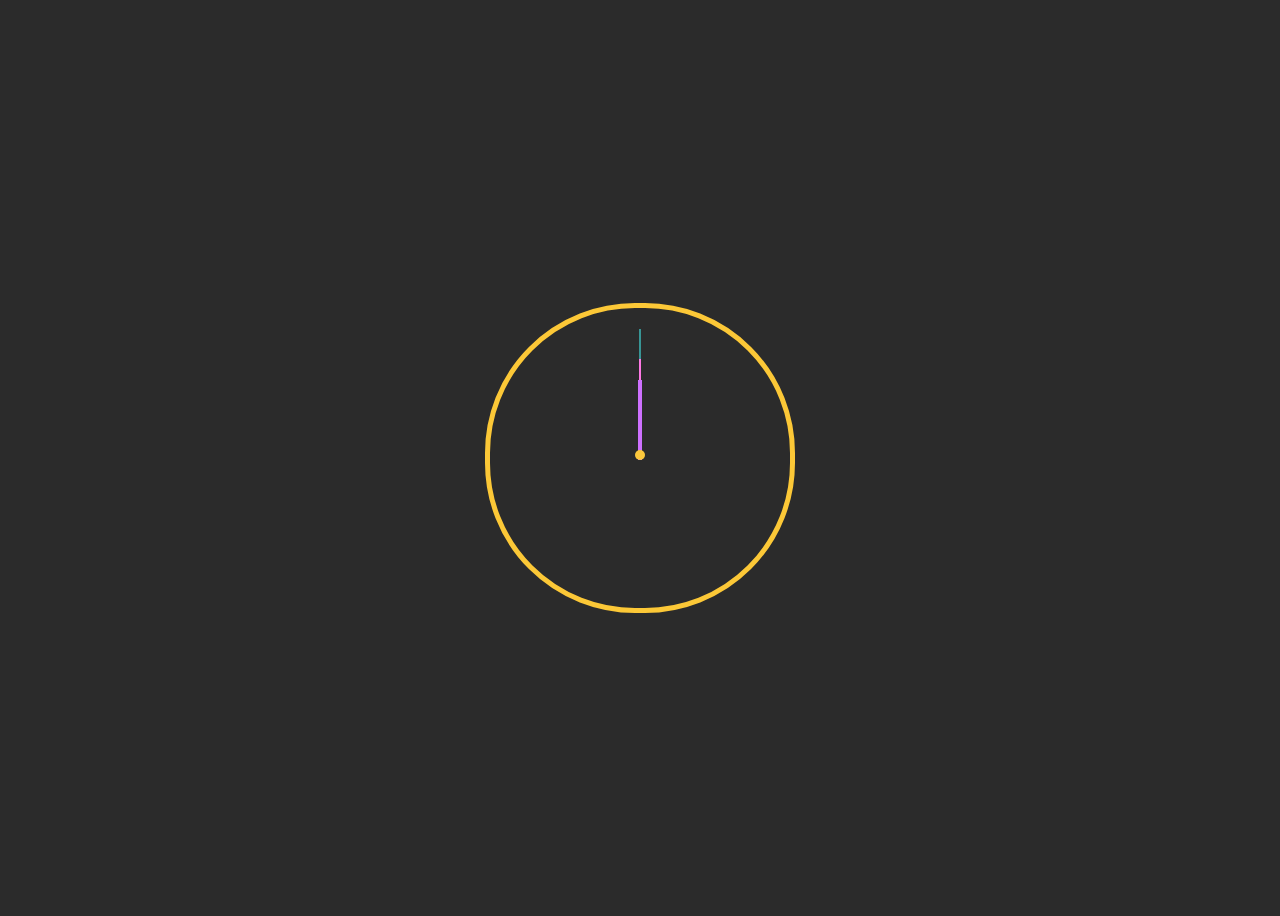
==== analog_clock/index.html @ 6bd83d8a "First commit" ====
<!DOCTYPE html>
<html lang="en">
  <head>
    <meta charset="UTF-8" />
    <meta name="viewport" content="width=device-width, initial-scale=1.0" />
    <link rel="stylesheet" href="styles.css" />
    <title>Analog Clock</title>
  </head>
  <body>
    <main class="clock">
      <div id="seconds-hand"></div>
      <div id="minutes-hand"></div>
      <div id="hours-hand"></div>
      <div id="center"></div>
    </main>
    <script src="script.js"></script>
  </body>
</html>
---- analog_clock/styles.css ----
body {
  display: flex;
  justify-content: center;
  align-items: center;
  height: 100vh;
  background-color: rgb(43, 43, 43);
}

.clock {
  position: absolute;
  height: 300px;
  width: 300px;
  border-radius: 150px;
  border: 5px solid rgb(252, 200, 55);
}
#seconds-hand {
  position: absolute;
  height: 130px;
  width: 2px;
  background-color: rgb(70, 255, 255);
  left: 49.6%;
  bottom: 149px;
  opacity: 50%;
}
#minutes-hand {
  position: absolute;
  height: 100px;
  width: 2px;
  background-color: rgb(253, 120, 227);
  left: 49.6%;
  bottom: 149px;
}
#hours-hand {
  position: absolute;
  height: 80px;
  width: 4px;
  background-color: rgb(205, 112, 255);
  left: 49.3%;
  bottom: 148px;
}
#center {
  position: absolute;
  height: 10px;
  width: 10px;
  border-radius: 50%;
  background-color: rgb(252, 200, 60);
  left: 48.3%;
  bottom: 49.3%;
}
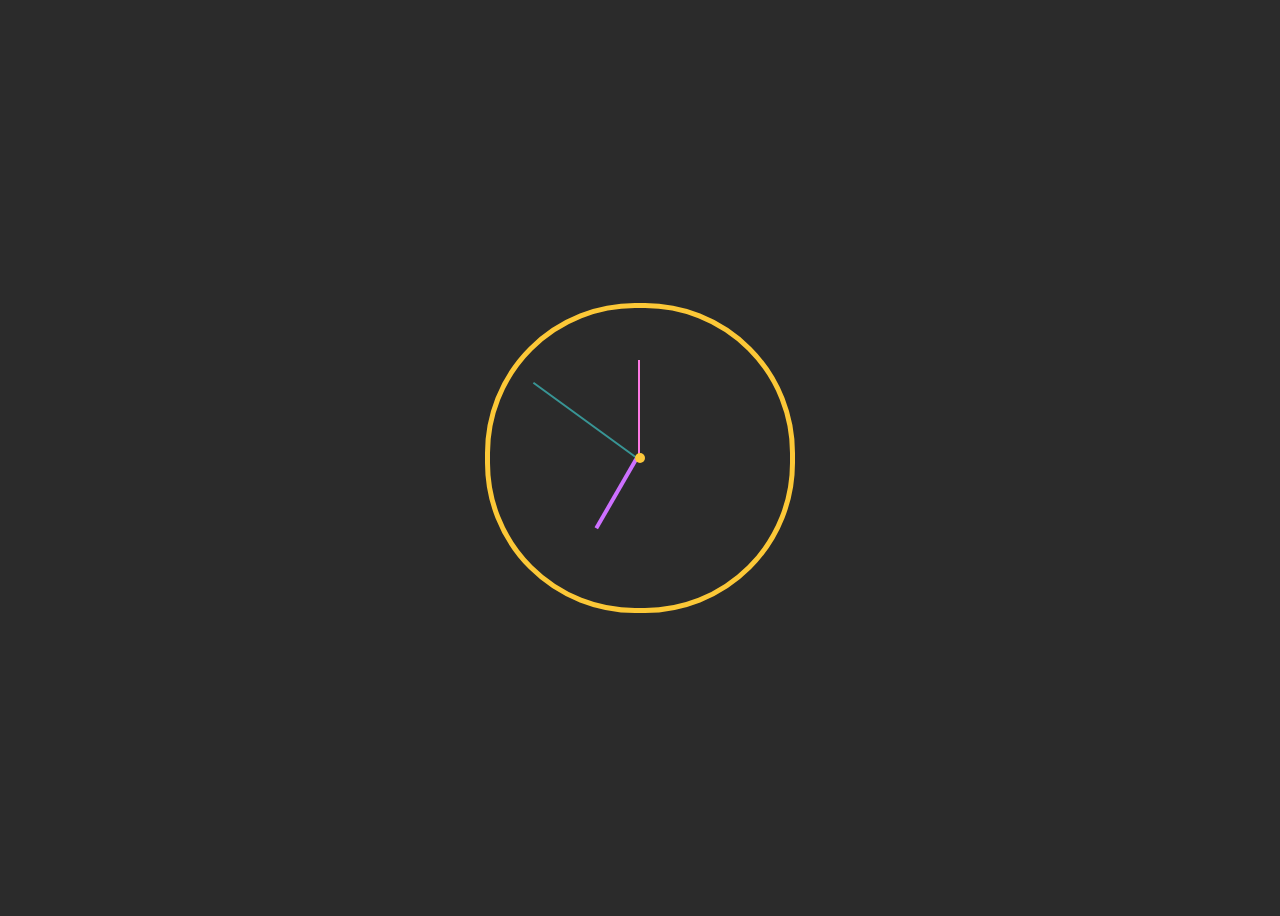
==== commit b56d7833: "html design elements" ====
--- a/analog_clock/index.html
+++ b/analog_clock/index.html
@@ -12,6 +12,13 @@
       <div id="minutes-hand"></div>
       <div id="hours-hand"></div>
       <div id="center"></div>
+
+      <!-- <section id="number">
+        <div id="top">12</div>
+        <div id="righ">3</div>
+        <div id="bottom">6</div>
+        <div id="left">9</div>
+      </section> -->
     </main>
     <script src="script.js"></script>
   </body>
--- a/analog_clock/styles.css
+++ b/analog_clock/styles.css
@@ -18,17 +18,19 @@
   height: 130px;
   width: 2px;
   background-color: rgb(70, 255, 255);
-  left: 49.6%;
-  bottom: 149px;
+  left: 49.3%;
+  bottom: 49.3%;
   opacity: 50%;
+  transform-origin: 0 100%;
 }
 #minutes-hand {
   position: absolute;
   height: 100px;
   width: 2px;
   background-color: rgb(253, 120, 227);
-  left: 49.6%;
-  bottom: 149px;
+  left: 49.3%;
+  bottom: 49.3%;
+  transform-origin: 0 100%;
 }
 #hours-hand {
   position: absolute;
@@ -36,7 +38,8 @@
   width: 4px;
   background-color: rgb(205, 112, 255);
   left: 49.3%;
-  bottom: 148px;
+  bottom: 49.3%;
+  transform-origin: 0 100%; //This will make all transitions start from the center.
 }
 #center {
   position: absolute;
@@ -45,5 +48,5 @@
   border-radius: 50%;
   background-color: rgb(252, 200, 60);
   left: 48.3%;
-  bottom: 49.3%;
+  bottom: 48.3%;
 }
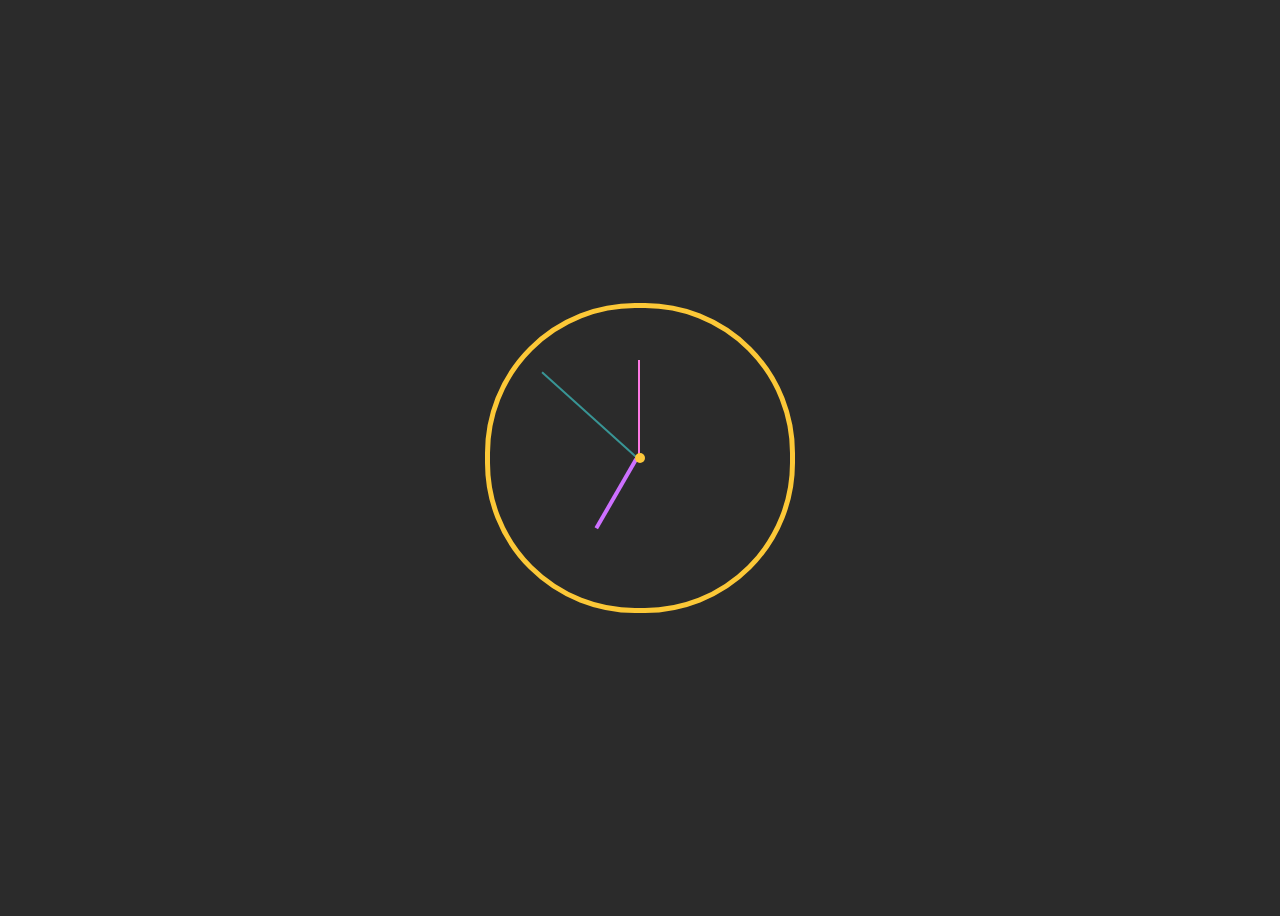
==== commit e50908a2: "remove clock numbers" ====
--- a/analog_clock/index.html
+++ b/analog_clock/index.html
@@ -12,13 +12,6 @@
       <div id="minutes-hand"></div>
       <div id="hours-hand"></div>
       <div id="center"></div>
-
-      <!-- <section id="number">
-        <div id="top">12</div>
-        <div id="righ">3</div>
-        <div id="bottom">6</div>
-        <div id="left">9</div>
-      </section> -->
     </main>
     <script src="script.js"></script>
   </body>
